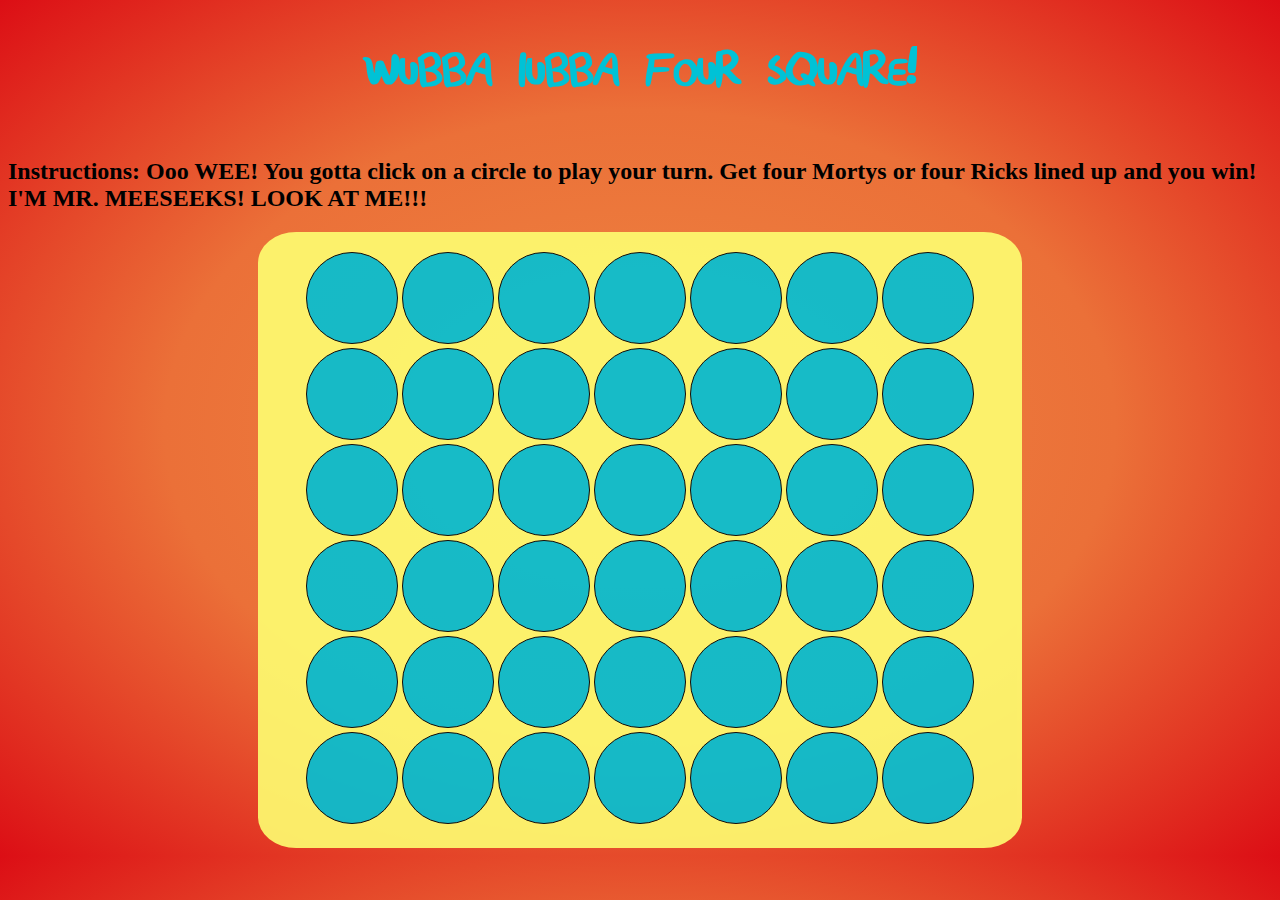
==== project_1/index.html @ adaf845b "much of html, css, JS done. Checkwinner, turns, and DOM manipulation working" ====
<!DOCTYPE html>
<html>
<head>
  <title>Wubba Lubba Four Square</title>
  <link rel="stylesheet" type="text/css" href="style.css">
  <!--jQuery-->
<script src="https://ajax.googleapis.com/ajax/libs/jquery/2.2.4/jquery.min.js"></script>
<!--local javascript file -->
<script type="text/javascript" src="script.js"></script>
</head>
<body>
  <h1>Wubba Lubba Four Square!</h1>
  <h2>Instructions: Ooo WEE! You gotta click on a circle to play your turn. Get four Mortys or four Ricks lined up and you win! I'M MR. MEESEEKS! LOOK AT ME!!!</h2>

  <section class="container">
  <!--Row 1 -->
  <div class="row1">
    <div class="playCircle"></div>
    <div class="playCircle"></div>
    <div class="playCircle"></div>
    <div class="playCircle"></div>
    <div class="playCircle"></div>
    <div class="playCircle"></div>
    <div class="playCircle"></div>
  </div>
  <div class="clearFix"></div>
     <!--Row 2 -->
  <div class="row2">
    <div class="playCircle"></div>
    <div class="playCircle"></div>
    <div class="playCircle"></div>
    <div class="playCircle"></div>
    <div class="playCircle"></div>
    <div class="playCircle"></div>
    <div class="playCircle"></div>
  </div>
  <div class="clearFix"></div>
     <!--Row 3 -->
    <div class="row3">
    <div class="playCircle"></div>
    <div class="playCircle"></div>
    <div class="playCircle"></div>
    <div class="playCircle"></div>
    <div class="playCircle"></div>
    <div class="playCircle"></div>
    <div class="playCircle"></div>
  </div>
  <div class="clearFix"></div>
    <!--Row 4 -->
    <div class="row4">
    <div class="playCircle"></div>
    <div class="playCircle"></div>
    <div class="playCircle"></div>
    <div class="playCircle"></div>
    <div class="playCircle"></div>
    <div class="playCircle"></div>
    <div class="playCircle"></div>
  </div>
  <div class="clearFix"></div>
    <!--Row 5 -->
    <div class="row5">
    <div class="playCircle"></div>
    <div class="playCircle"></div>
    <div class="playCircle"></div>
    <div class="playCircle"></div>
    <div class="playCircle"></div>
    <div class="playCircle"></div>
    <div class="playCircle"></div>
  </div>
  <div class="clearFix"></div>
    <!--Row 6 -->
    <div class="row6">
    <div class="playCircle"></div>
    <div class="playCircle"></div>
    <div class="playCircle"></div>
    <div class="playCircle"></div>
    <div class="playCircle"></div>
    <div class="playCircle"></div>
    <div class="playCircle"></div>
  </div>
  <div class="clearFix"></div>
  </section>

</body>
</html>
---- project_1/style.css ----
.playCircle{
  border-radius: 50%;
  border: 1px solid black;
  width:90px;
  height: 90px;
  display: inline-block;
  background-color: #00C2D6;
}

.clearFix{
  clear: both;
}

body{
  background: #DC0E15; /* For browsers that do not support gradients */
  background: -webkit-radial-gradient(#EE8441 10%, #EB7038, #DC0E15); /* Safari 5.1 to 6.0 */
  background: -o-radial-gradient(#EE8441, #EB7038, #DC0E15); /* For Opera 11.6 to 12.0 */
  background: -moz-radial-gradient(#EE8441, #EB7038, #DC0E15); /* For Firefox 3.6 to 15 */
  background: radial-gradient(#EE8441 5%, #EB7038, #DC0E15); /* Standard syntax */
}

h1{
  text-align: center;
  font-family: rickAndMortyFont;
  font-size: 65px;
  color: #00C2D6;
}

section{
  text-align: center;
  background-color: #FEFF71;
  margin: 0 250px;
  border-radius: 5%;
  opacity: 0.9;
  padding: 20px;
}

@font-face{
  font-family: rickAndMortyFont;
  src: url(rick_and_morty_by_shittychan-d9h2vl6.ttf);
}
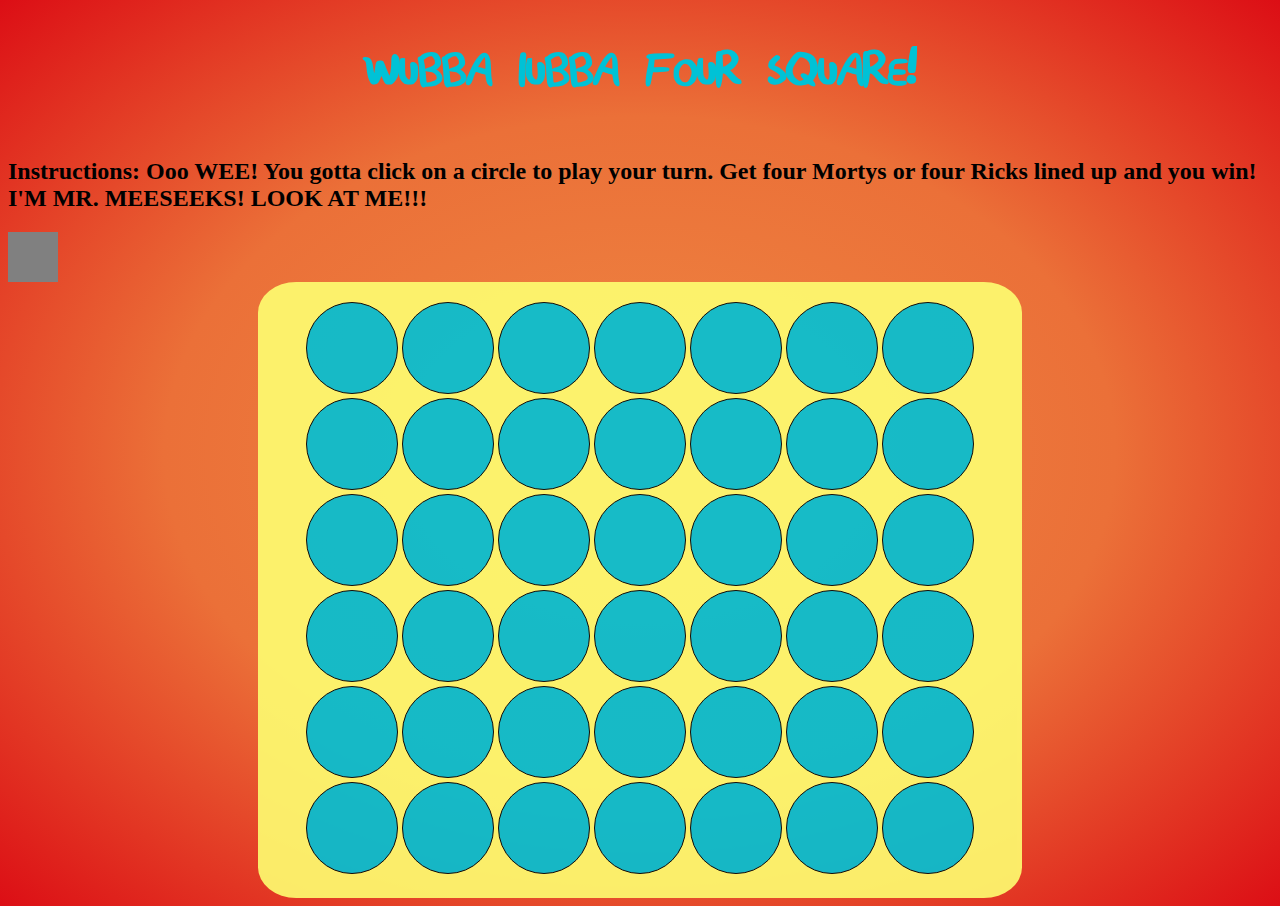
==== commit 326af960: "logic done, starting on design and animation" ====
--- a/project_1/index.html
+++ b/project_1/index.html
@@ -11,6 +11,7 @@
 <body>
   <h1>Wubba Lubba Four Square!</h1>
   <h2>Instructions: Ooo WEE! You gotta click on a circle to play your turn. Get four Mortys or four Ricks lined up and you win! I'M MR. MEESEEKS! LOOK AT ME!!!</h2>
+  <div id='button'></div>
 
   <section class="container">
   <!--Row 1 -->
--- a/project_1/style.css
+++ b/project_1/style.css
@@ -4,11 +4,18 @@
   width:90px;
   height: 90px;
   display: inline-block;
-  background-color: #00C2D6;
+ /* background-color: #00C2D6;*/
+ background-color: rgb(0,194,214);
 }
 
 .clearFix{
   clear: both;
+}
+
+#button{
+  height: 50px;
+  width: 50px;
+  background-color: grey;
 }
 
 body{
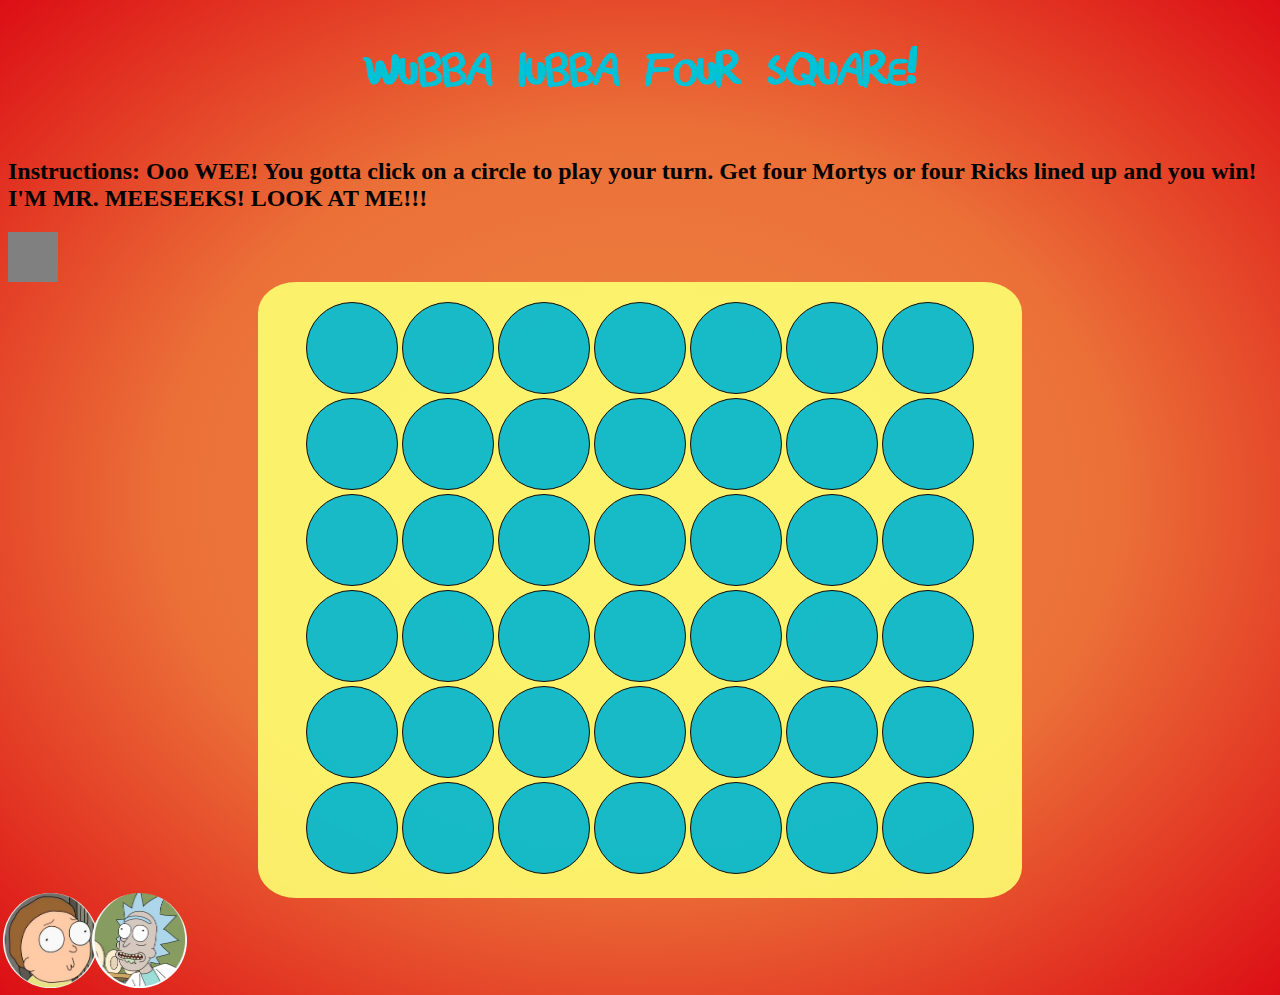
==== commit 0990fb41: "got reset button working" ====
--- a/project_1/index.html
+++ b/project_1/index.html
@@ -82,5 +82,8 @@
   <div class="clearFix"></div>
   </section>
 
+  <img class="token morty" src="images/Morty-token.jpg">
+  <img class="token rick" src="images/Rick-token.jpg">
+
 </body>
 </html>--- a/project_1/style.css
+++ b/project_1/style.css
@@ -10,6 +10,13 @@
 
 .clearFix{
   clear: both;
+}
+
+.token{
+  border-radius: 50%;
+  width:95px;
+  height: 95px;
+  margin: -5px;
 }
 
 #button{
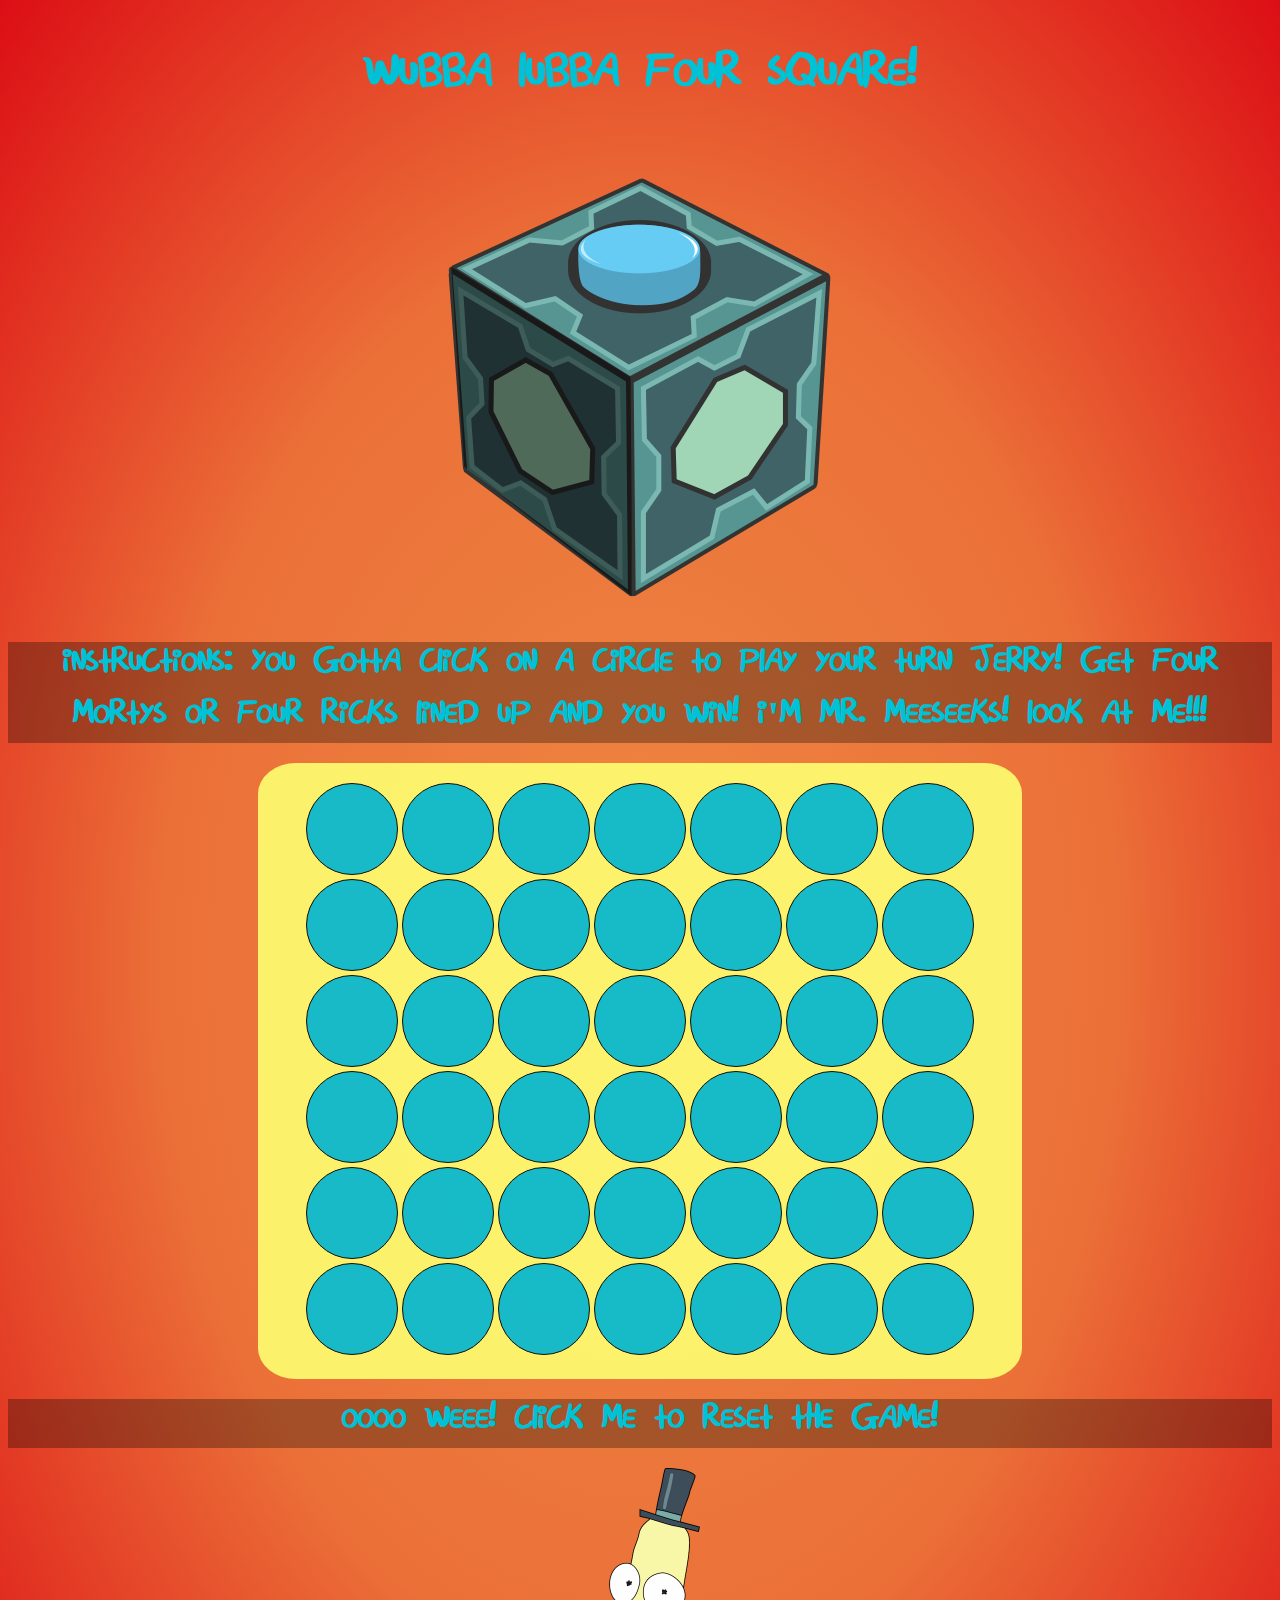
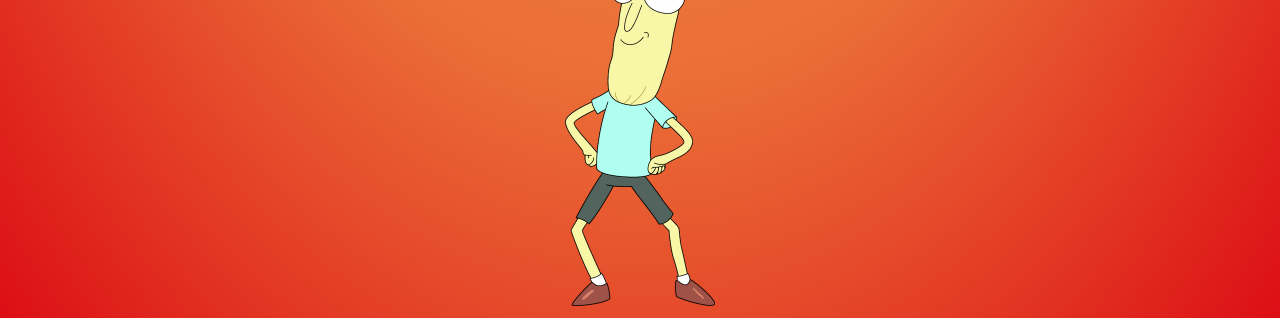
==== commit 3391c224: "logic complete, finishing touches" ====
--- a/project_1/index.html
+++ b/project_1/index.html
@@ -10,8 +10,9 @@
 </head>
 <body>
   <h1>Wubba Lubba Four Square!</h1>
-  <h2>Instructions: Ooo WEE! You gotta click on a circle to play your turn. Get four Mortys or four Ricks lined up and you win! I'M MR. MEESEEKS! LOOK AT ME!!!</h2>
-  <div id='button'></div>
+  <img id="instructions" src="images/box.png">
+  <h2 class="meeseeks">Instructions: You gotta click on a circle to play your turn Jerry! Get four Mortys or four Ricks lined up and you win! I'M MR. MEESEEKS! LOOK AT ME!!!</h2>
+  
 
   <section class="container">
   <!--Row 1 -->
@@ -82,8 +83,11 @@
   <div class="clearFix"></div>
   </section>
 
-  <img class="token morty" src="images/Morty-token.jpg">
-  <img class="token rick" src="images/Rick-token.jpg">
+    <span><h2>OOOO WEEE! CLICK ME TO RESET THE GAME!</h2></span>
+
+  <div id='button'>
+    <img id="poopyButtHole" src="images/Mr_poopy_butthole.png">
+  </div>
 
 </body>
 </html>--- a/project_1/style.css
+++ b/project_1/style.css
@@ -20,9 +20,25 @@
 }
 
 #button{
-  height: 50px;
-  width: 50px;
-  background-color: grey;
+  display: inline-block;
+}
+
+#poopyButtHole{
+  width:150px;
+  height: 438px;
+}
+
+#resetInst{
+  display: inline-block;
+  margin-left: -331px;
+}
+
+#instructions{
+  margin: 20px;
+  pad
+}
+#instructions h2{
+  margin: 0;
 }
 
 body{
@@ -31,6 +47,7 @@
   background: -o-radial-gradient(#EE8441, #EB7038, #DC0E15); /* For Opera 11.6 to 12.0 */
   background: -moz-radial-gradient(#EE8441, #EB7038, #DC0E15); /* For Firefox 3.6 to 15 */
   background: radial-gradient(#EE8441 5%, #EB7038, #DC0E15); /* Standard syntax */
+  text-align: center;
 }
 
 h1{
@@ -38,6 +55,13 @@
   font-family: rickAndMortyFont;
   font-size: 65px;
   color: #00C2D6;
+}
+h2{
+  font-family: rickAndMortyFont;
+  background-color: rgba(0, 0, 0, 0.3);
+  color: #00C2D6;
+  font-size: 45px;
+  margin: 20px 0 20px;
 }
 
 section{
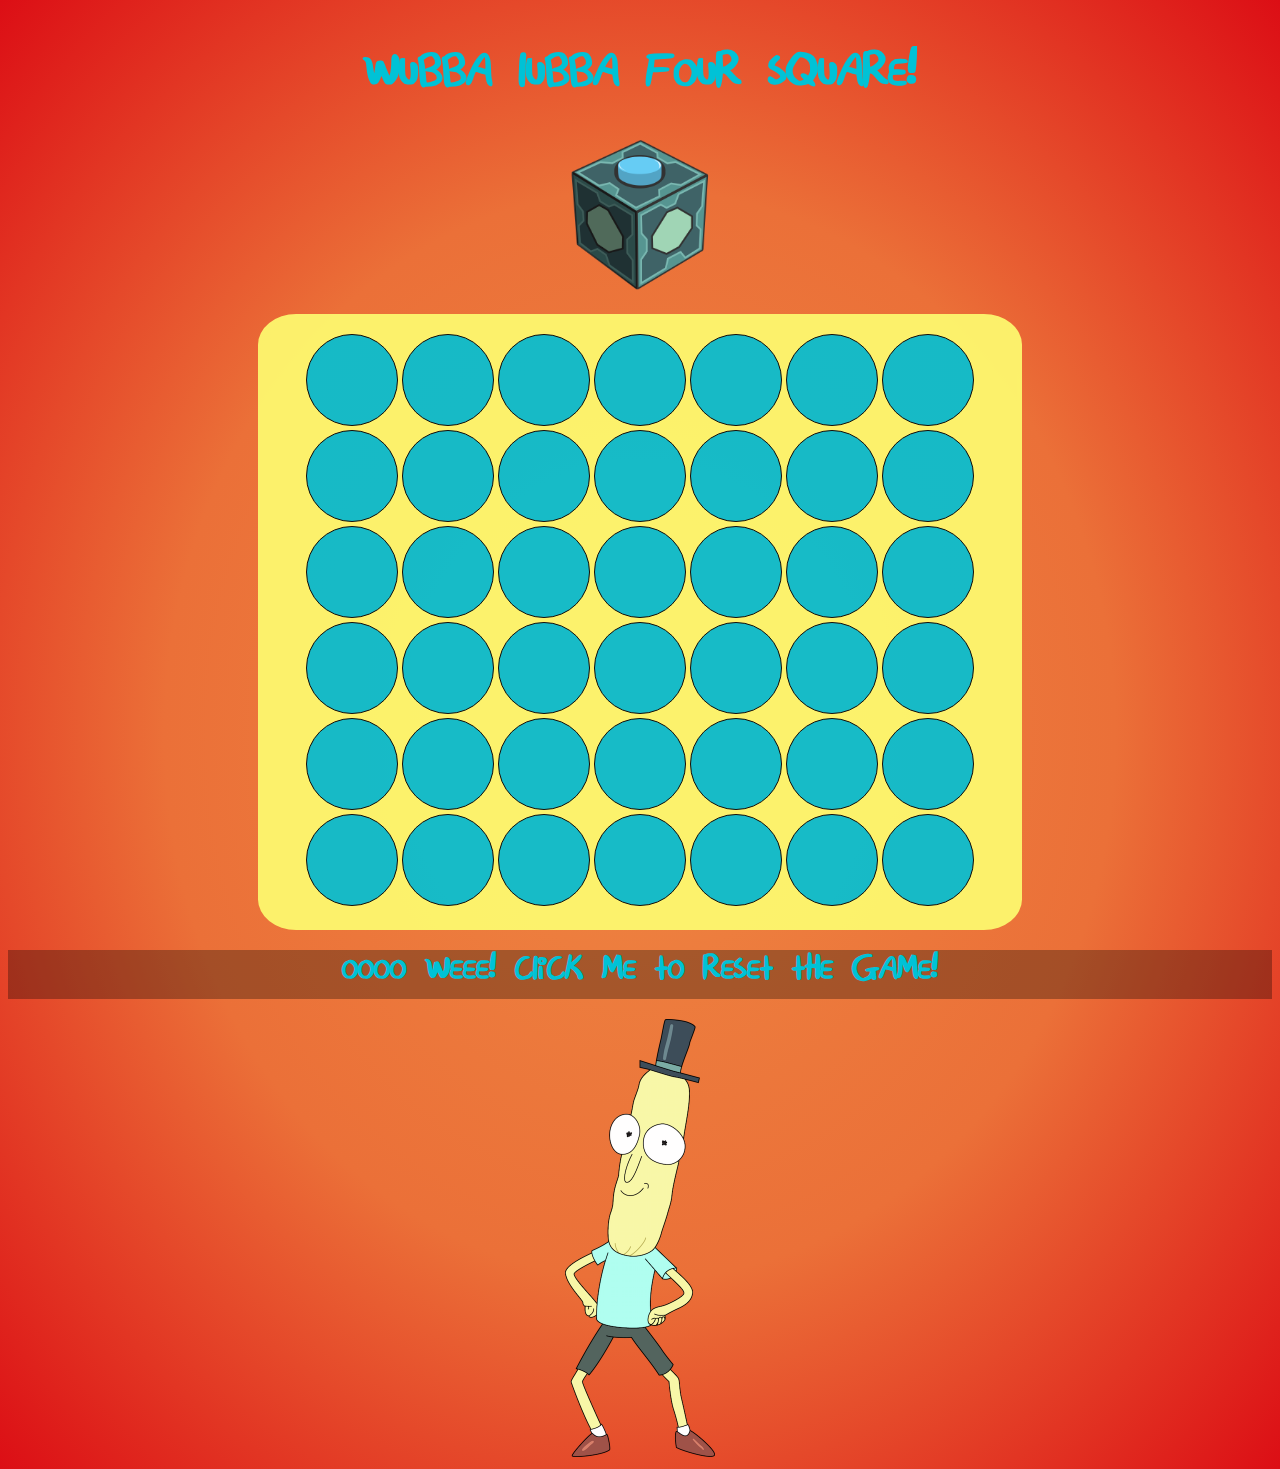
==== commit 1a0269a1: "FINISHED" ====
--- a/project_1/index.html
+++ b/project_1/index.html
@@ -11,7 +11,10 @@
 <body>
   <h1>Wubba Lubba Four Square!</h1>
   <img id="instructions" src="images/box.png">
-  <h2 class="meeseeks">Instructions: You gotta click on a circle to play your turn Jerry! Get four Mortys or four Ricks lined up and you win! I'M MR. MEESEEKS! LOOK AT ME!!!</h2>
+  <div>
+  <img id="mrMeeseeks" class="meeseeks hidden" src="images/mrMeeseeks.png">
+  <h2 class="meeseeks hidden">Instructions: You gotta click on a circle to play your turn Jerry! Get four Mortys or four Ricks lined up and you win! If you wanna RELAX and reset the game click Mr. Poopybutthole at the bottom of the screen. I'M MR. MEESEEKS! LOOK AT ME!!!</h2>
+  </div>
   
 
   <section class="container">
@@ -83,7 +86,7 @@
   <div class="clearFix"></div>
   </section>
 
-    <span><h2>OOOO WEEE! CLICK ME TO RESET THE GAME!</h2></span>
+    <span><h2 id="winningMessage">OOOO WEEE! CLICK ME TO RESET THE GAME!</h2></span>
 
   <div id='button'>
     <img id="poopyButtHole" src="images/Mr_poopy_butthole.png">
--- a/project_1/style.css
+++ b/project_1/style.css
@@ -35,10 +35,19 @@
 
 #instructions{
   margin: 20px;
-  pad
+  width:150px;
+  height: 150px;
 }
 #instructions h2{
   margin: 0;
+}
+
+.meeseeks{
+  display: inline-block;
+}
+
+.hidden{
+  display: none;
 }
 
 body{
@@ -55,6 +64,7 @@
   font-family: rickAndMortyFont;
   font-size: 65px;
   color: #00C2D6;
+  margin-bottom: 5px;
 }
 h2{
   font-family: rickAndMortyFont;
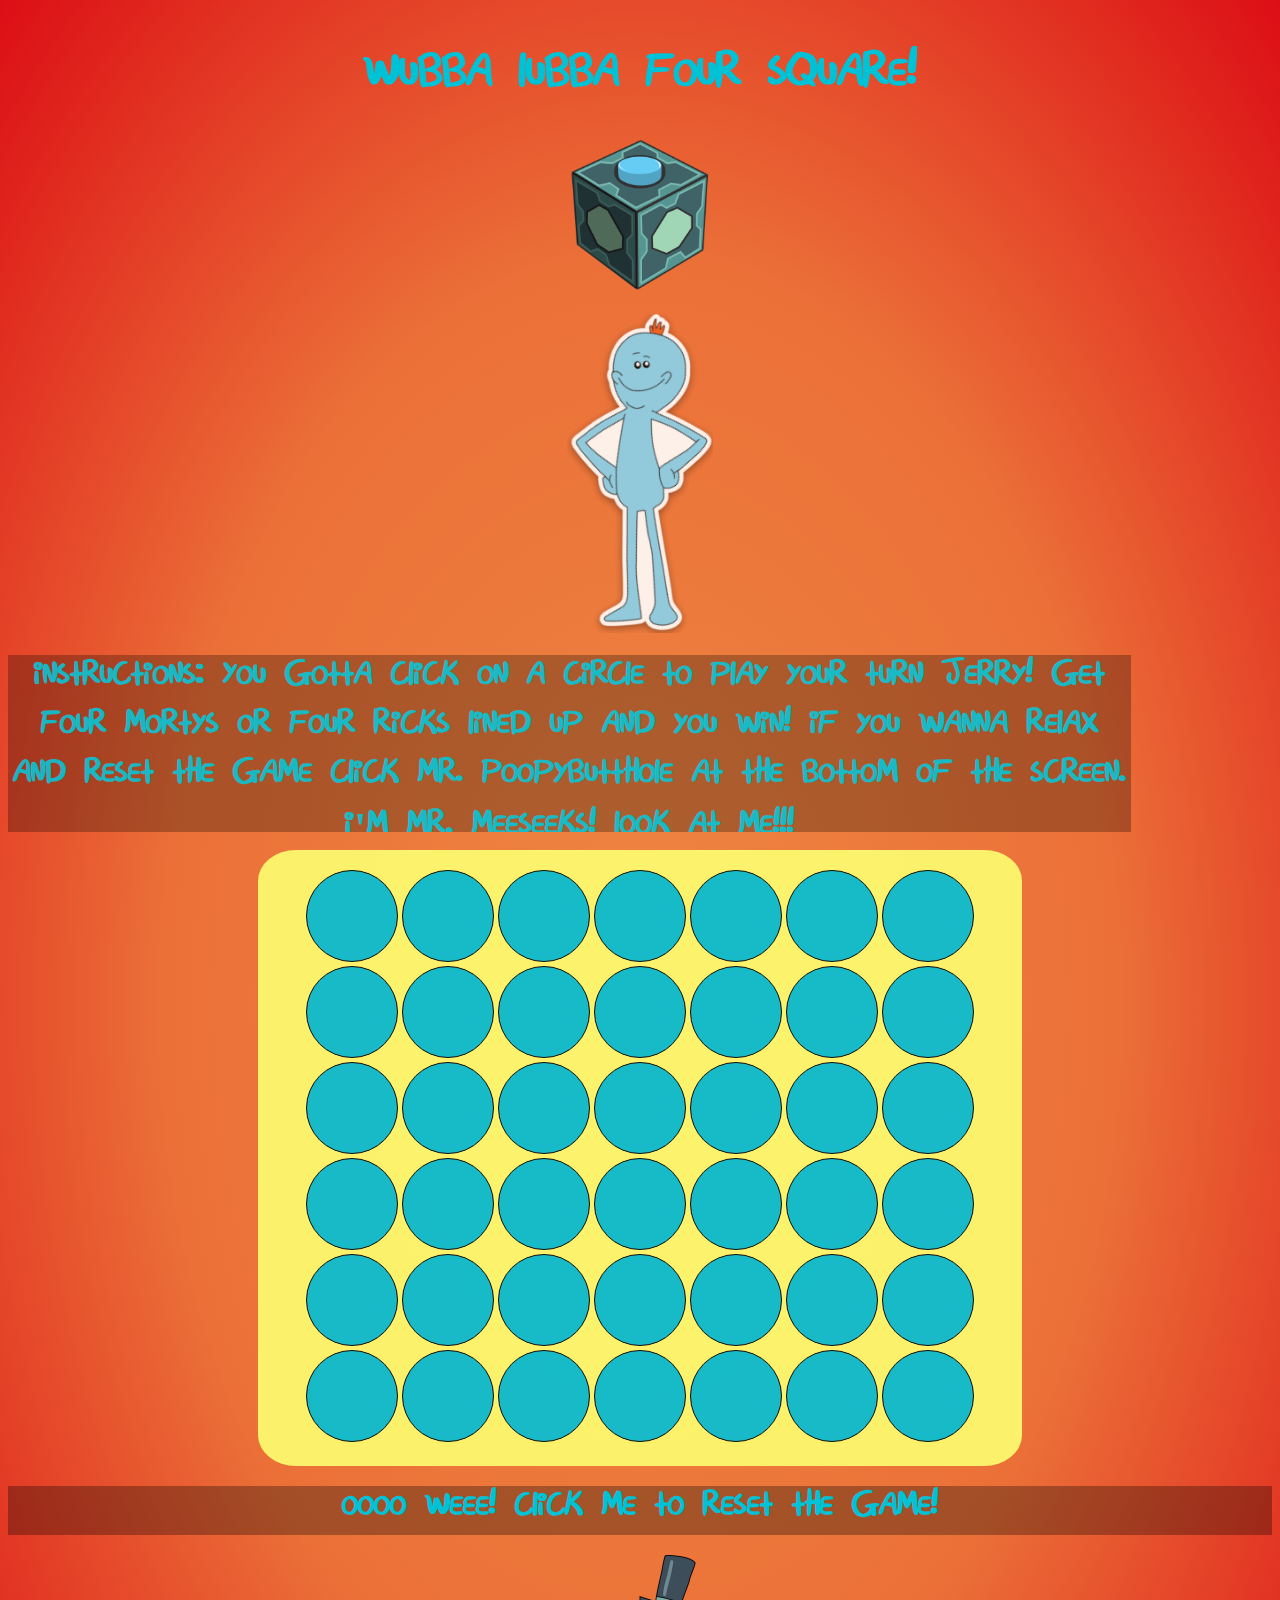
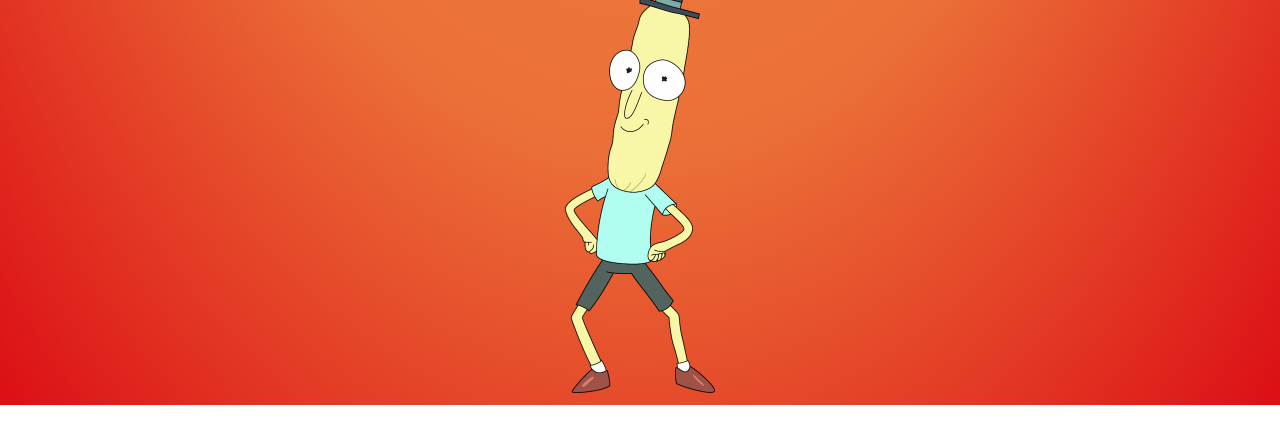
==== commit c089bde6: "trying to modularize my functions so they are more readable." ====
--- a/project_1/index.html
+++ b/project_1/index.html
@@ -12,8 +12,9 @@
   <h1>Wubba Lubba Four Square!</h1>
   <img id="instructions" src="images/box.png">
   <div>
-  <img id="mrMeeseeks" class="meeseeks hidden" src="images/mrMeeseeks.png">
-  <h2 class="meeseeks hidden">Instructions: You gotta click on a circle to play your turn Jerry! Get four Mortys or four Ricks lined up and you win! If you wanna RELAX and reset the game click Mr. Poopybutthole at the bottom of the screen. I'M MR. MEESEEKS! LOOK AT ME!!!</h2>
+    <img id="mrMeeseeks" class="meeseeks hidden" src="images/mrMeeseeks.png">
+    <h2 class="meeseeks hidden">Instructions: You gotta click on a circle to play your turn Jerry! Get four Mortys or four Ricks lined up and you win! If you wanna RELAX and reset the game click Mr. Poopybutthole at the bottom of the screen. I'M MR. MEESEEKS! LOOK AT ME!!!
+    </h2>
   </div>
   
 
